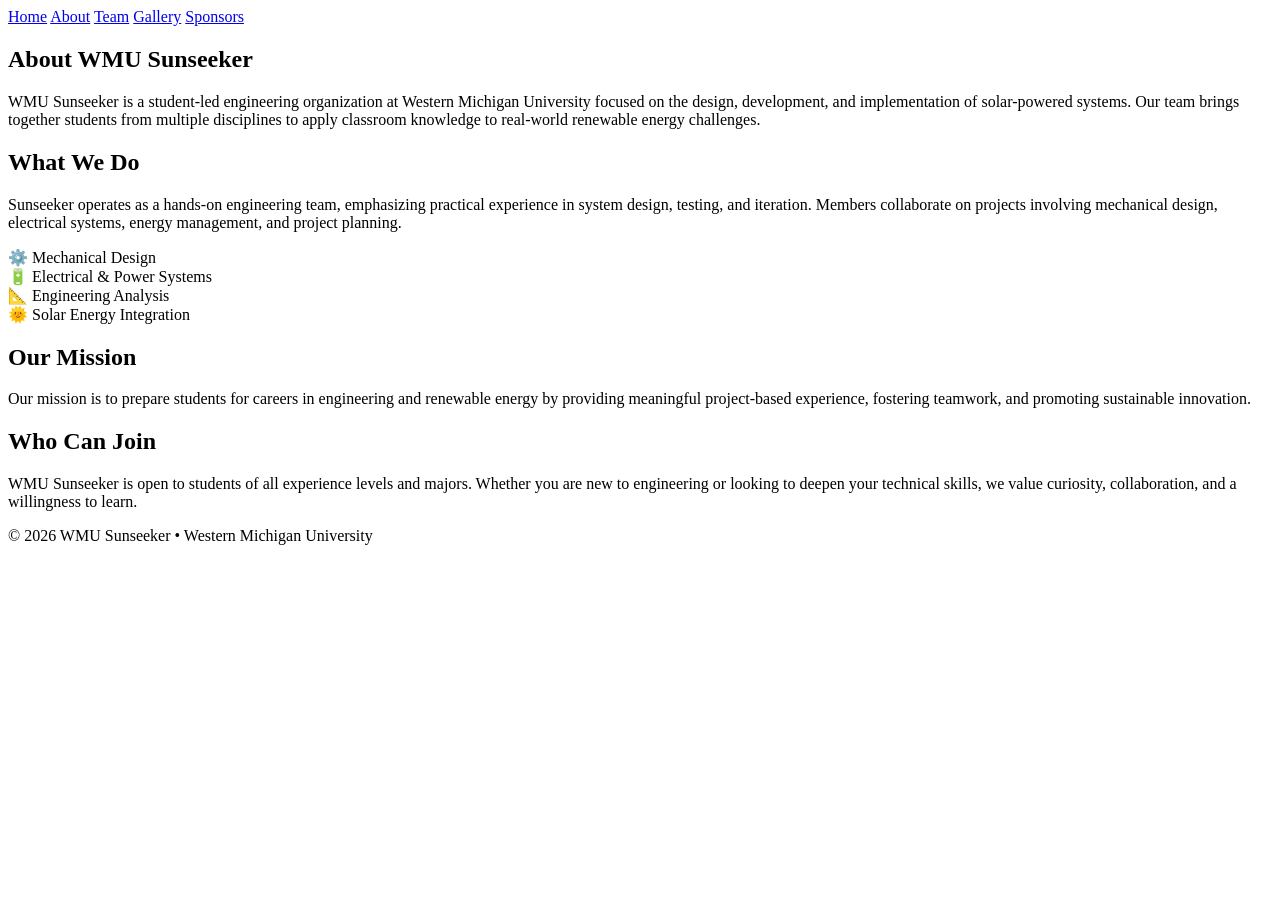
==== about.html @ 756eeb8b "Add files via upload" ====
<!DOCTYPE html>
<html lang="en">
<head>
  <meta charset="UTF-8" />
  <meta name="viewport" content="width=device-width, initial-scale=1.0" />
  <title>About | WMU Sunseeker</title>
  <link rel="stylesheet" href="styles.css" />
</head>
<body>

<!-- Navigation -->
<nav class="navbar">
  <a href="index.html">Home</a>
  <a href="about.html">About</a>
  <a href="team.html">Team</a>
  <a href="gallery.html">Gallery</a>
  <a href="sponsors.html">Sponsors</a>
</nav>

<!-- Main Content -->
<main class="container">

  <section class="card">
    <h2>About WMU Sunseeker</h2>
    <p>
      WMU Sunseeker is a student-led engineering organization at Western Michigan
      University focused on the design, development, and implementation of
      solar-powered systems. Our team brings together students from multiple
      disciplines to apply classroom knowledge to real-world renewable energy
      challenges.
    </p>
  </section>

  <section class="card">
    <h2>What We Do</h2>
    <p>
      Sunseeker operates as a hands-on engineering team, emphasizing practical
      experience in system design, testing, and iteration. Members collaborate
      on projects involving mechanical design, electrical systems, energy
      management, and project planning.
    </p>

    <div class="grid">
      <div class="stat">⚙️ Mechanical Design</div>
      <div class="stat">🔋 Electrical & Power Systems</div>
      <div class="stat">📐 Engineering Analysis</div>
      <div class="stat">🌞 Solar Energy Integration</div>
    </div>
  </section>

  <section class="card">
    <h2>Our Mission</h2>
    <p>
      Our mission is to prepare students for careers in engineering and
      renewable energy by providing meaningful project-based experience,
      fostering teamwork, and promoting sustainable innovation.
    </p>
  </section>

  <section class="card">
    <h2>Who Can Join</h2>
    <p>
      WMU Sunseeker is open to students of all experience levels and majors.
      Whether you are new to engineering or looking to deepen your technical
      skills, we value curiosity, collaboration, and a willingness to learn.
    </p>
  </section>

</main>

<!-- Footer -->
<footer>
  © 2026 WMU Sunseeker • Western Michigan University
</footer>

</body>
</html>
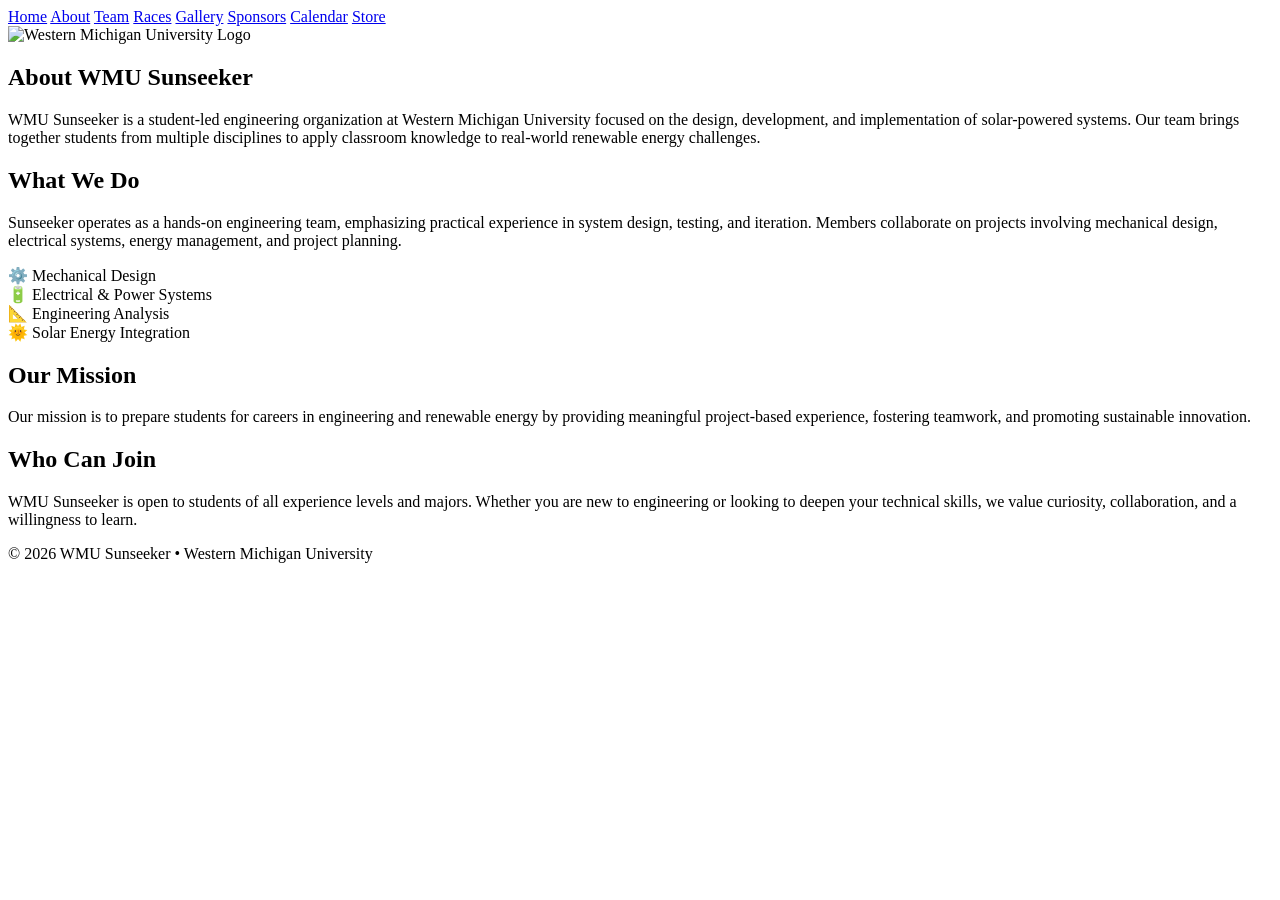
==== commit aa9a1e39: "Add files via upload" ====
--- a/about.html
+++ b/about.html
@@ -8,13 +8,23 @@
 </head>
 <body>
 
-<!-- Navigation -->
 <nav class="navbar">
-  <a href="index.html">Home</a>
-  <a href="about.html">About</a>
-  <a href="team.html">Team</a>
-  <a href="gallery.html">Gallery</a>
-  <a href="sponsors.html">Sponsors</a>
+  <div class="nav-inner">
+    <div class="nav-links">
+      <a href="index.html">Home</a>
+      <a href="about.html">About</a>
+      <a href="team.html">Team</a>
+      <a href="race.html">Races</a>
+      <a href="gallery.html">Gallery</a>
+      <a href="sponsors.html">Sponsors</a>
+      <a href="calendar.html">Calendar</a>
+      <a href="https://sunseekersolarcar-shop.fourthwall.com/" target="_blank">Store</a>
+    </div>
+
+    <div class="nav-logo">
+      <img src="images/Index/SUN.png" alt="Western Michigan University Logo">
+    </div>
+  </div>
 </nav>
 
 <!-- Main Content -->
